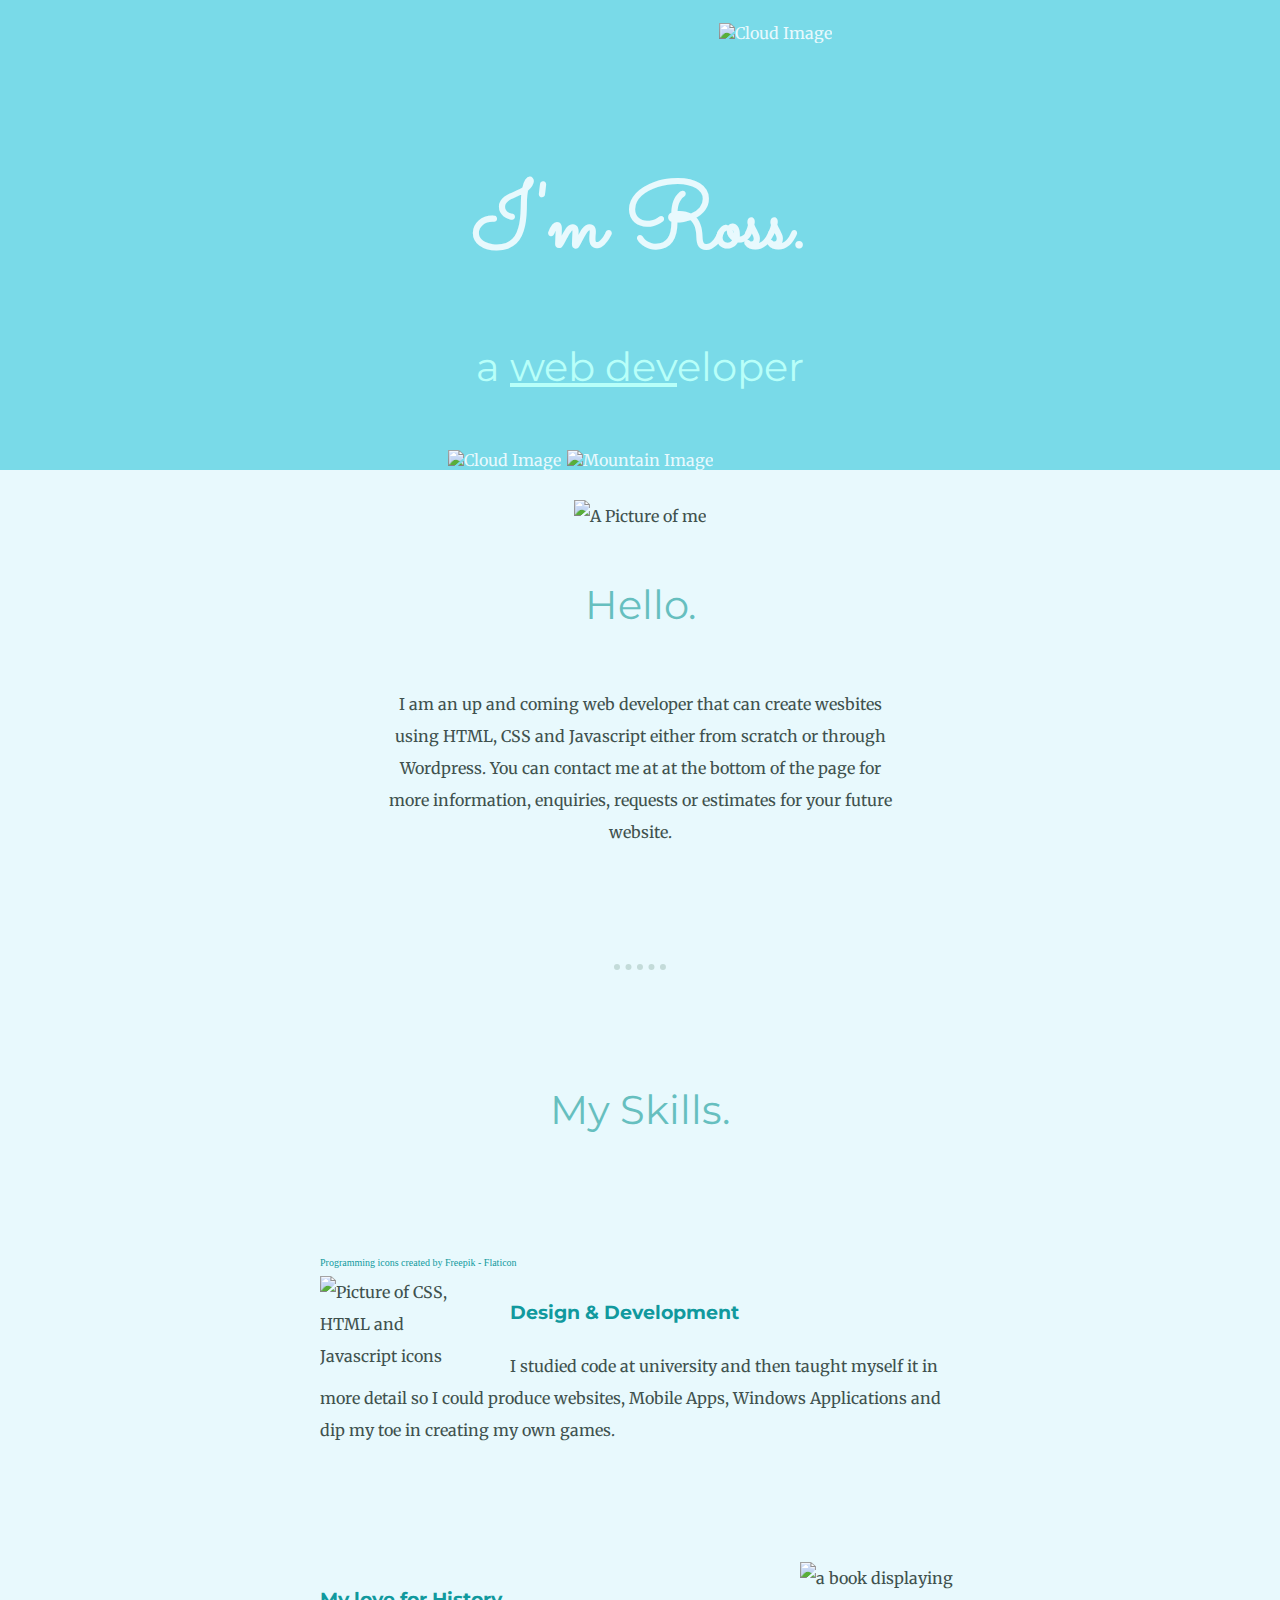
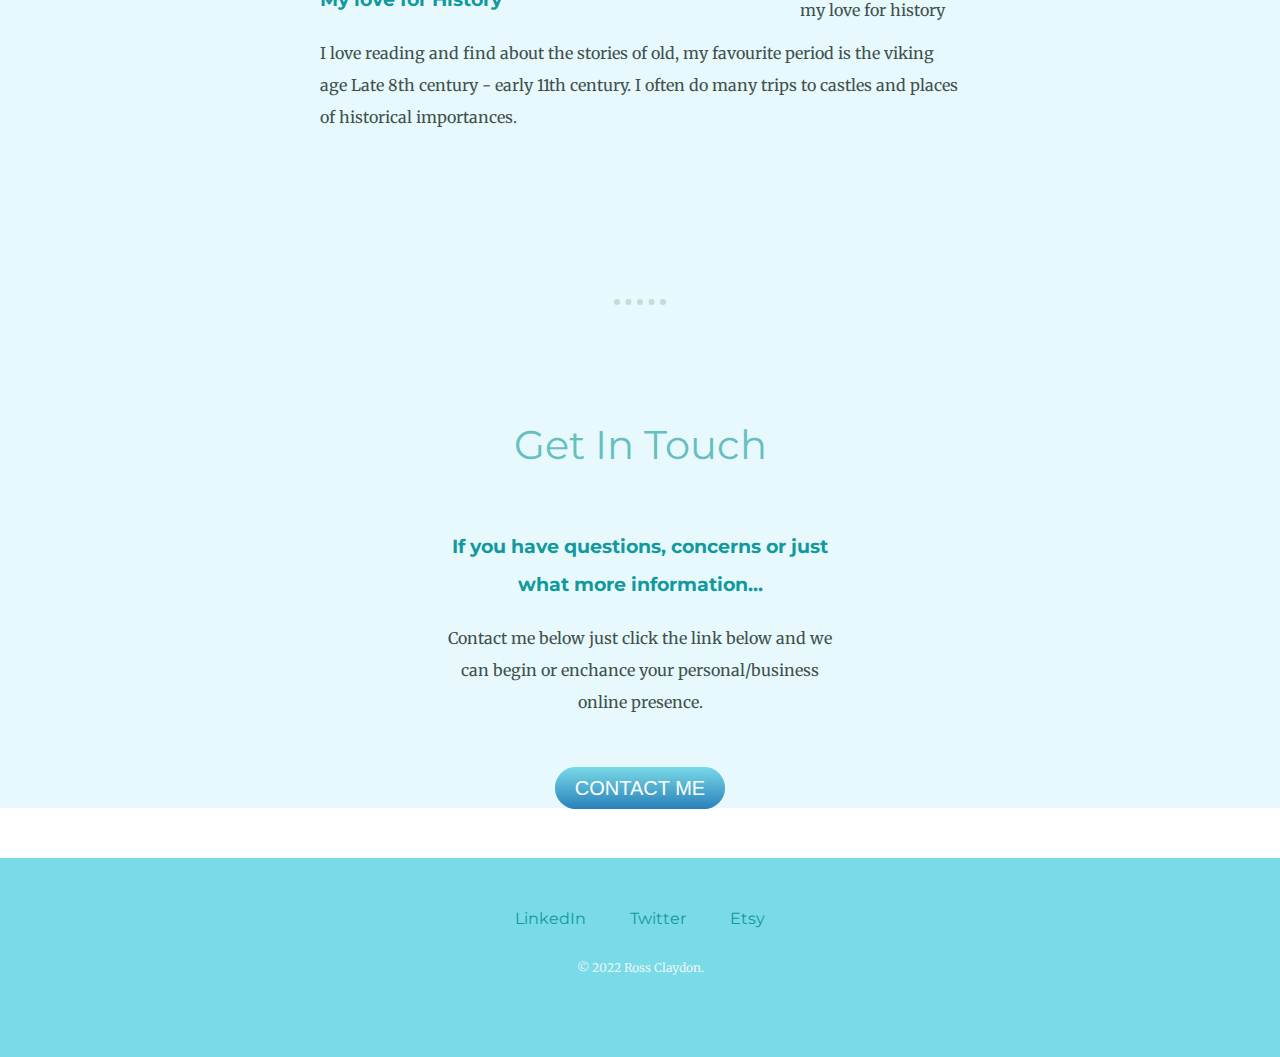
==== index.html @ a2ed0353 "2nd Commit" ====
<!DOCTYPE html>
<html lang="en" dir="ltr">

<head>
  <meta charset="utf-8">
  <title>Ross Claydon</title>
  <link rel="stylesheet" href="CSS.css" />
  <link rel="icon" href="images/faviconNEW.ico" />
  <link rel="preconnect" href="https://fonts.googleapis.com">
  <link rel="preconnect" href="https://fonts.gstatic.com" crossorigin>
  <link href="https://fonts.googleapis.com/css2?family=Merriweather&family=Montserrat&family=Sacramento&display=swap" rel="stylesheet">
</head>

<body>
  <div class="TopContainer">
    <img class="top-cloud" src="images/cloud.png" alt="Cloud Image">
    <br />
    <h1>I'm Ross.</h1>
    <p>
      <h2 class="Subtitle">a <span class="WebDev">web dev</span>eloper</h2>
    </p>
    <img class="bottom-cloud" src="images/cloud.png" alt="Cloud Image">
    <img src="images/mountain.png" alt="Mountain Image">
  </div>
  <div class="middle-container">
    <div class="profile">
      <img src="images/RossClaydon.png" alt="A Picture of me">
      <h2>Hello.</h2>
      <p>I am an up and coming web developer that can create wesbites using HTML, CSS and Javascript either from scratch or through Wordpress. You can contact me at
         at the bottom of the page for more information, enquiries, requests or estimates for your future website.</p>
    </div>
    <hr>
    <div class="skills">
      <h2>My Skills.</h2>
      <div class="skill-row">
        <a class="Attrubiton" href="https://www.flaticon.com/free-icons/programming" title="programming icons">Programming icons created by Freepik - Flaticon</a> <br />
        <img class="Code-Icon" src="images/programming.png" alt="Picture of CSS, HTML and Javascript icons">
        <h3>Design & Development</h3>
        <p>I studied code at university and then taught myself it in more detail so I could produce websites, Mobile Apps, Windows Applications and dip my toe in creating my own games.</p>

      </div>
      <div class="skill-row">
        <img class="History" src="images/historical.png" alt="a book displaying my love for history">
        <h3>My love for History</h3>
        <p>I love reading and find about the stories of old, my favourite period is the viking age Late 8th century - early 11th century. I often do many trips to castles and places of historical importances.</p>
      </div>
    </div>
    <hr>
    <div class="contact-me">
      <h2>Get In Touch</h2>
      <h3>If you have questions, concerns or just what more information...</h3>
      <p class="contactMeDesc">Contact me below just click the link below and we can begin or enchance your personal/business online presence.</p>
      <a class="btn" href="mailto:Rossclaydon625@gmail.com">CONTACT ME</a>
    </div>
  </div>


  <div class="bottom-container">
    <a class="footer-link" href="https://www.linkedin.com/in/ross-claydon-7aba251b5/">LinkedIn</a>
    <a class="footer-link" href="https://twitter.com/">Twitter</a>
    <a class="footer-link" href="https://www.etsy.com/uk/">Etsy</a>
    <p class="Copyright">© 2022 Ross Claydon.</p>
  </div>
</body>

</html>
---- CSS.css ----
body {
  margin: 0;
  text-align: center;
  font-family: 'Merriweather', serif;
  margin-bottom: 0;
  color:#40514E;
}

h1 {
  font-family: 'Sacramento', cursive;
  font-size:5.625rem;
  margin:2.6rem auto 0 auto;
}

h2 {
  font-family: 'Montserrat', sans-serif;
  font-size:2.5rem;
  color: #66BFBF;
  font-weight: normal;
  line-height: 2;
  padding-bottom: 10px;


}

h3 {
  font-family: 'Montserrat', sans-serif;
  color: #11999E;
}

.TopContainer {
  background-color: #79DAE8;
  color: #E8F9FD;
  position: relative;
  padding-top: 100px;
}

.middle-container {
  background-color: #E8F9FD;
  margin-bottom: 1rem;
}

.bottom-container {

  background-color: #79DAE8;
  margin-bottom: 0;
  padding-top: 50px;
  padding-bottom: 50px;
  margin-top: 50px;
}

.WebDev {
  text-decoration: underline;
}

.bottom-cloud {
  position: absolute;
  left: 35%;
}

.top-cloud {
  position: absolute;
  right: 35%;
  top: 5%;
}
.profile{
  width: 40%;
  display: inline-block;
  line-height: 2;
  margin-top: 30px;
}
hr{
  border: dotted #C3DBD9 6px;
  width:4%;
  border-bottom: none;
  border-left: none;
  border-right: none;
  margin: 100px auto 100px auto;
}
.Attrubiton{
  font-family: cursive;
  font-size: 10px;
  margin: 0 auto 0 auto;
}
.Subtitle{
  color: #B8FFF9;

}
.skill-row{
  width: 50%;
  display: inline-block;
  margin: 50px auto 50px auto;
  text-align: left;
  line-height: 2;

}
.Code-Icon{
  width: 25%;
  float: left;
  margin-right: 30px;
}
.History{
  width: 25%;
  float: right;
  margin-left:30px;
}
.contact-me{
  line-height: 2;
  width: 30%;
  margin: 50px auto 50px auto;

}
.contactMeDesc{
  margin-bottom: 50px;
}
.btn {
  background: #79DAE8;
  background-image: -webkit-linear-gradient(top, #79DAE8, #2980b9);
  background-image: -moz-linear-gradient(top, #79DAE8, #2980b9);
  background-image: -ms-linear-gradient(top, #79DAE8, #2980b9);
  background-image: -o-linear-gradient(top, #79DAE8, #2980b9);
  background-image: linear-gradient(to bottom, #79DAE8, #2980b9);
  -webkit-border-radius: 28;
  -moz-border-radius: 28;
  border-radius: 28px;
  font-family: Arial;
  color: #ffffff;
  font-size: 20px;
  padding: 10px 20px 10px 20px;
  text-decoration: none;
}

.btn:hover {
  background: #0AA1DD;
  background-image: -webkit-linear-gradient(top, #0AA1DD, #3498db);
  background-image: -moz-linear-gradient(top, #0AA1DD, #3498db);
  background-image: -ms-linear-gradient(top, #0AA1DD, #3498db);
  background-image: -o-linear-gradient(top, #0AA1DD, #3498db);
  background-image: linear-gradient(to bottom, #0AA1DD, #3498db);
  text-decoration: none;
}
.Copyright{
  color: #EAF6F6;
  font-size: 0.75rem;
  padding: 20px 0;
}
a{
  color: #11999E;
  font-family:'Montserrat', sans-serif;
  margin:0 20px;
  text-decoration: none;


}

a:hover{
  color:#EAF6F6
}
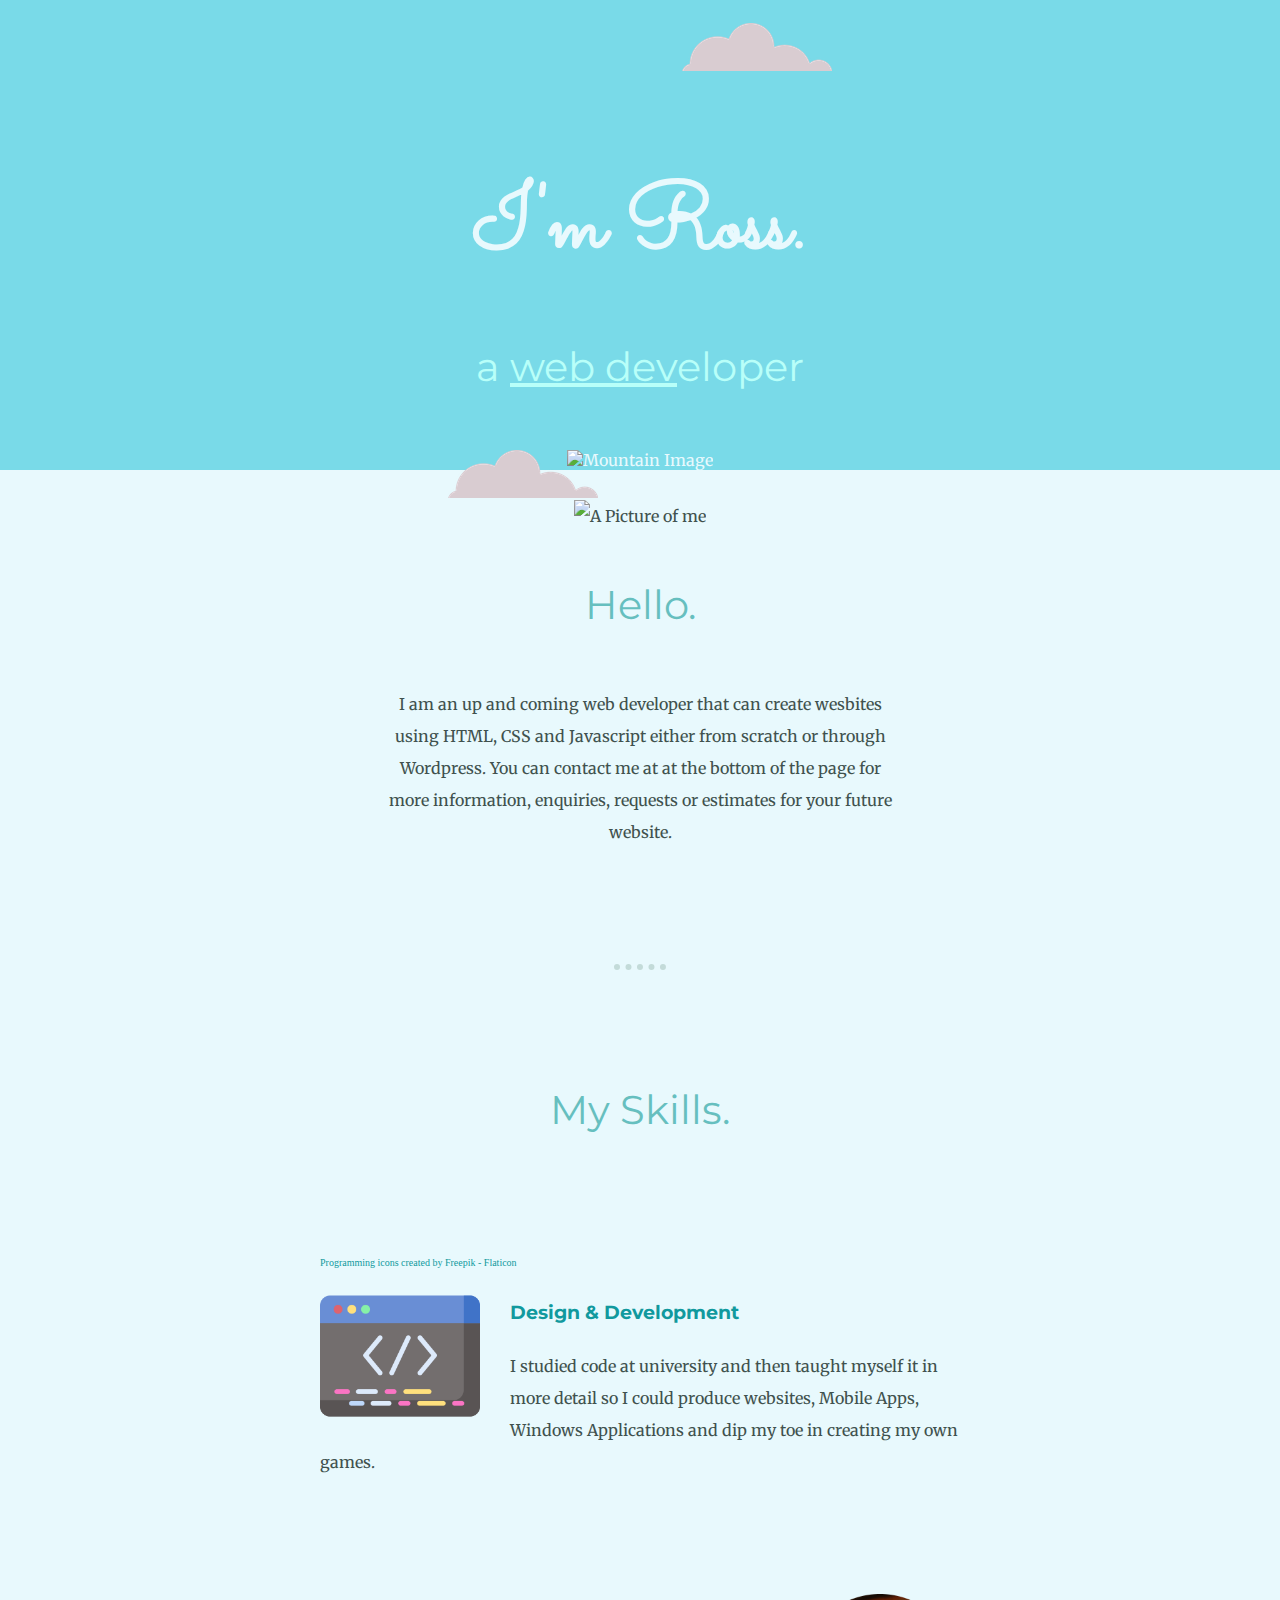
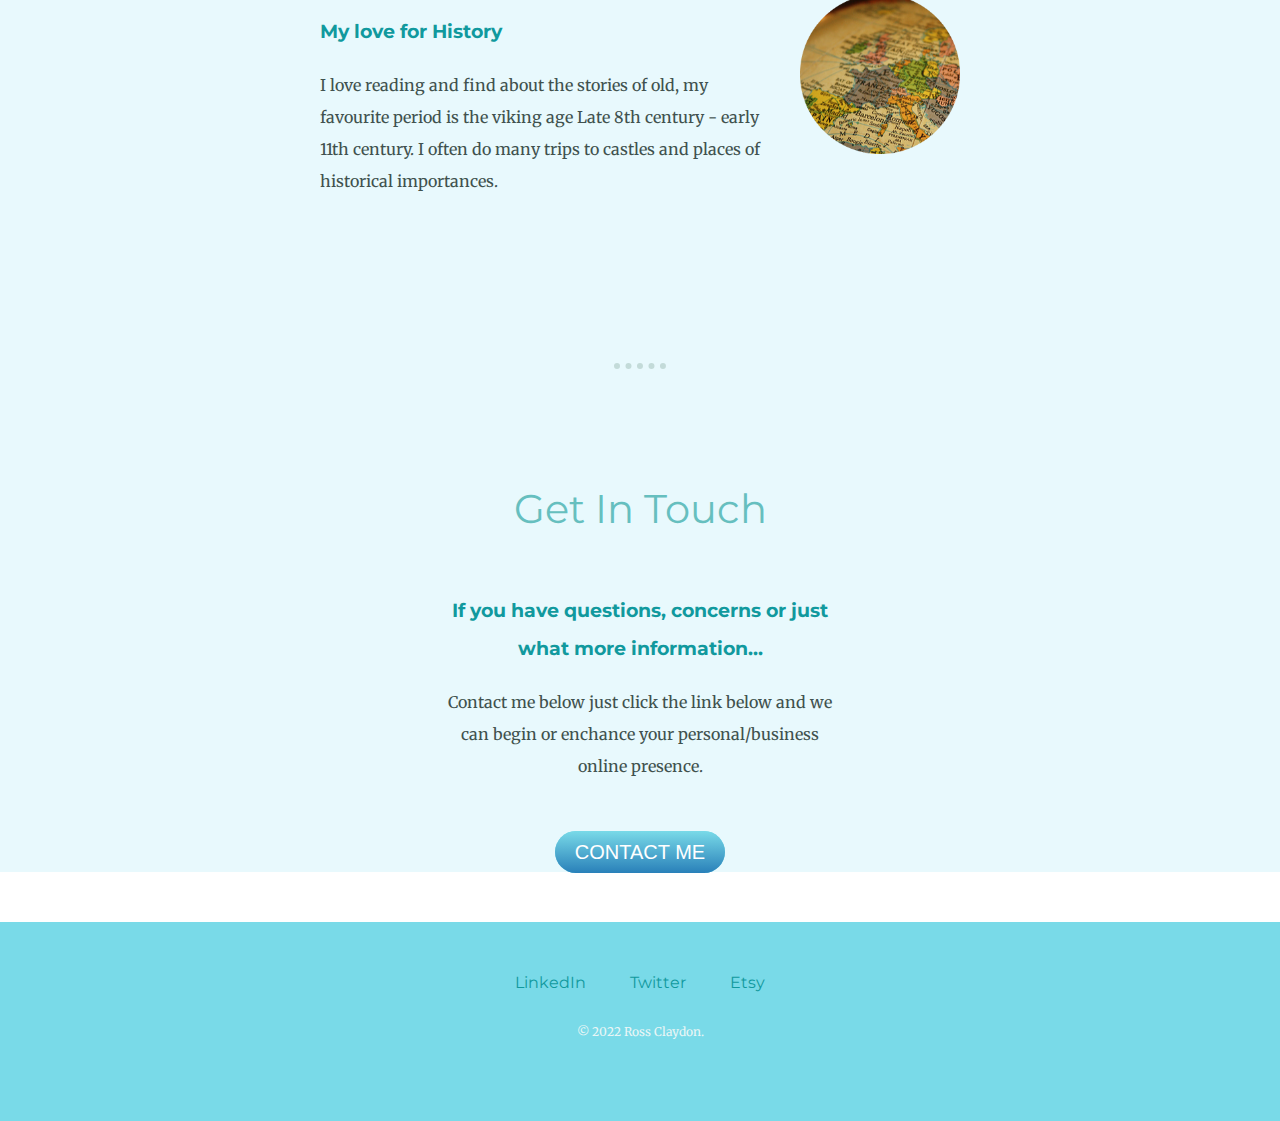
==== commit a28b4203: "Fixed image path" ====
--- a/index.html
+++ b/index.html
@@ -13,13 +13,13 @@
 
 <body>
   <div class="TopContainer">
-    <img class="top-cloud" src="images/cloud.png" alt="Cloud Image">
+    <img class="top-cloud" src="Images/cloud.png" alt="Cloud Image">
     <br />
     <h1>I'm Ross.</h1>
     <p>
       <h2 class="Subtitle">a <span class="WebDev">web dev</span>eloper</h2>
     </p>
-    <img class="bottom-cloud" src="images/cloud.png" alt="Cloud Image">
+    <img class="bottom-cloud" src="Images/cloud.png" alt="Cloud Image">
     <img src="images/mountain.png" alt="Mountain Image">
   </div>
   <div class="middle-container">
@@ -34,13 +34,13 @@
       <h2>My Skills.</h2>
       <div class="skill-row">
         <a class="Attrubiton" href="https://www.flaticon.com/free-icons/programming" title="programming icons">Programming icons created by Freepik - Flaticon</a> <br />
-        <img class="Code-Icon" src="images/programming.png" alt="Picture of CSS, HTML and Javascript icons">
+        <img class="Code-Icon" src="Images/programming.png" alt="Picture of CSS, HTML and Javascript icons">
         <h3>Design & Development</h3>
         <p>I studied code at university and then taught myself it in more detail so I could produce websites, Mobile Apps, Windows Applications and dip my toe in creating my own games.</p>
 
       </div>
       <div class="skill-row">
-        <img class="History" src="images/historical.png" alt="a book displaying my love for history">
+        <img class="History" src="Images/historical.png" alt="a book displaying my love for history">
         <h3>My love for History</h3>
         <p>I love reading and find about the stories of old, my favourite period is the viking age Late 8th century - early 11th century. I often do many trips to castles and places of historical importances.</p>
       </div>
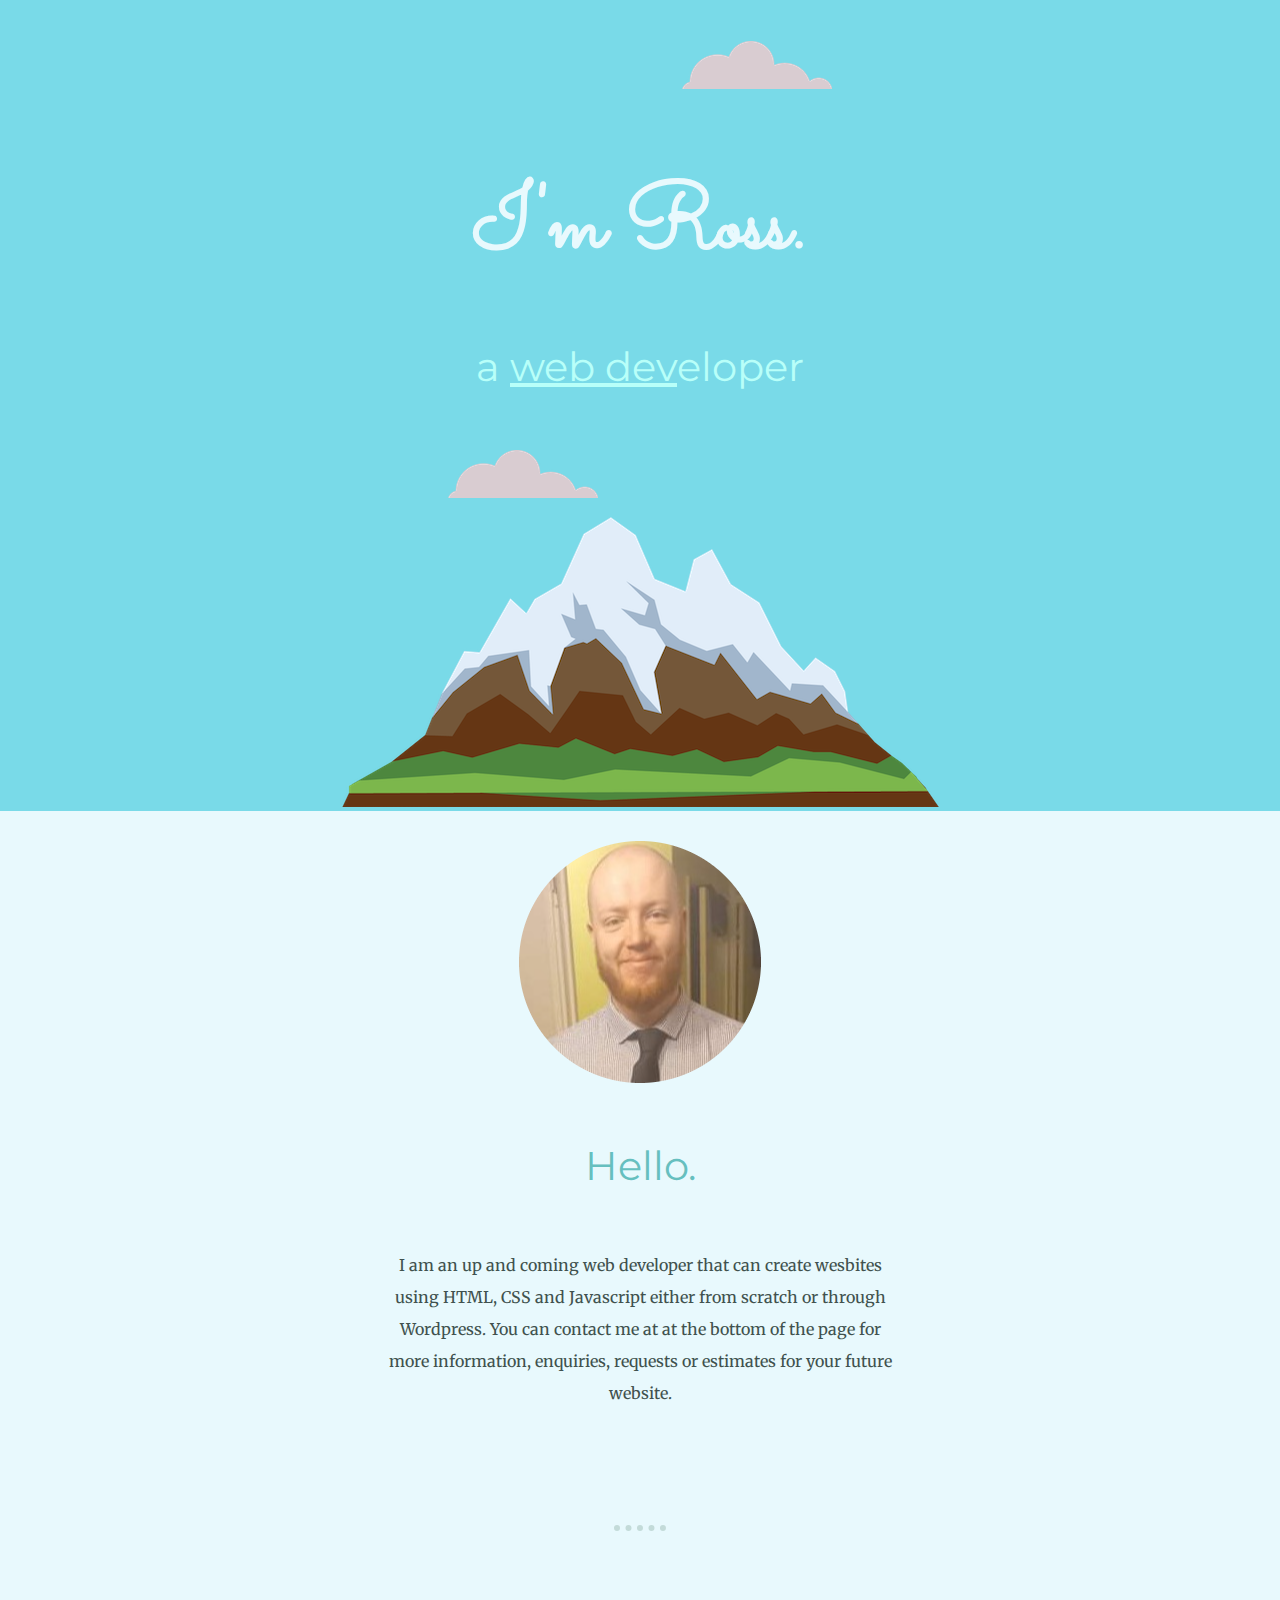
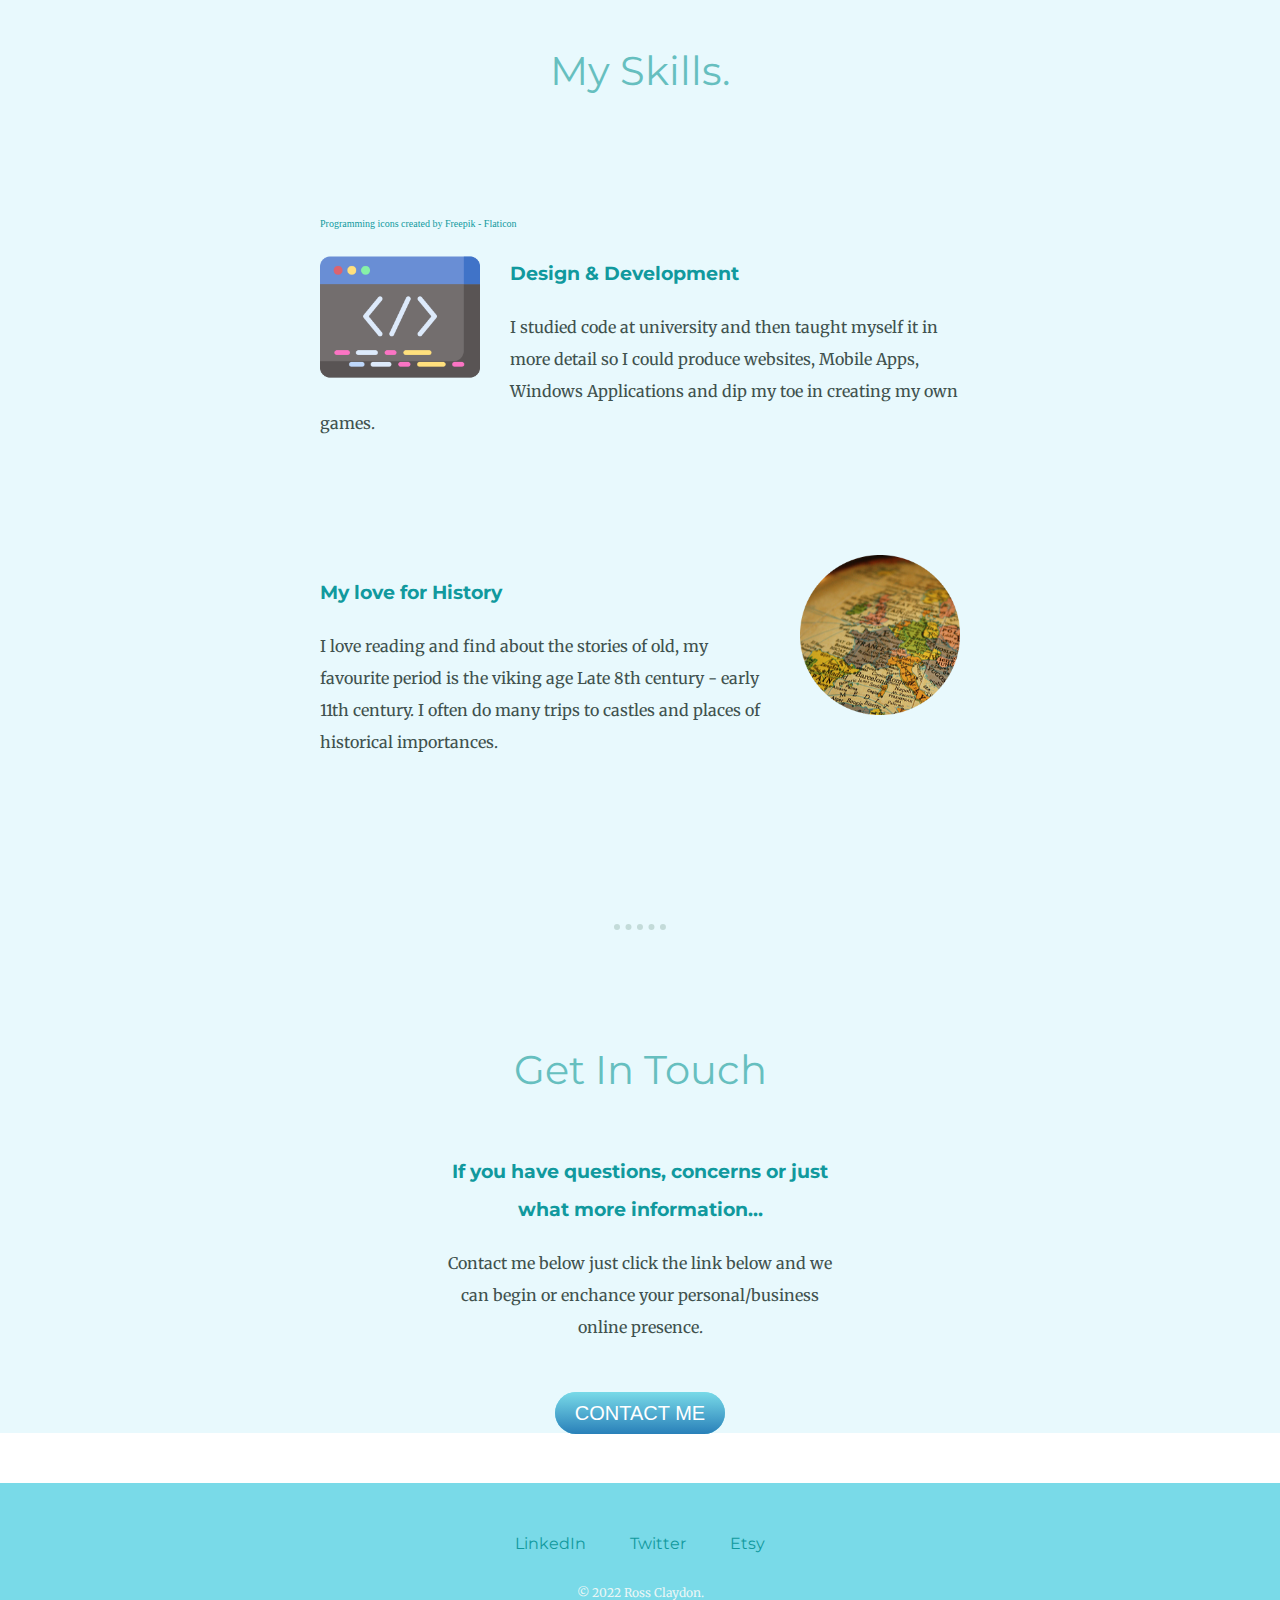
==== commit 33679deb: "Fixed Image path again" ====
--- a/index.html
+++ b/index.html
@@ -5,7 +5,7 @@
   <meta charset="utf-8">
   <title>Ross Claydon</title>
   <link rel="stylesheet" href="CSS.css" />
-  <link rel="icon" href="images/faviconNEW.ico" />
+  <link rel="icon" href="Images/faviconNEW.ico" />
   <link rel="preconnect" href="https://fonts.googleapis.com">
   <link rel="preconnect" href="https://fonts.gstatic.com" crossorigin>
   <link href="https://fonts.googleapis.com/css2?family=Merriweather&family=Montserrat&family=Sacramento&display=swap" rel="stylesheet">
@@ -20,11 +20,11 @@
       <h2 class="Subtitle">a <span class="WebDev">web dev</span>eloper</h2>
     </p>
     <img class="bottom-cloud" src="Images/cloud.png" alt="Cloud Image">
-    <img src="images/mountain.png" alt="Mountain Image">
+    <img src="Images/mountain.png" alt="Mountain Image">
   </div>
   <div class="middle-container">
     <div class="profile">
-      <img src="images/RossClaydon.png" alt="A Picture of me">
+      <img src="Images/RossClaydon.png" alt="A Picture of me">
       <h2>Hello.</h2>
       <p>I am an up and coming web developer that can create wesbites using HTML, CSS and Javascript either from scratch or through Wordpress. You can contact me at
          at the bottom of the page for more information, enquiries, requests or estimates for your future website.</p>
